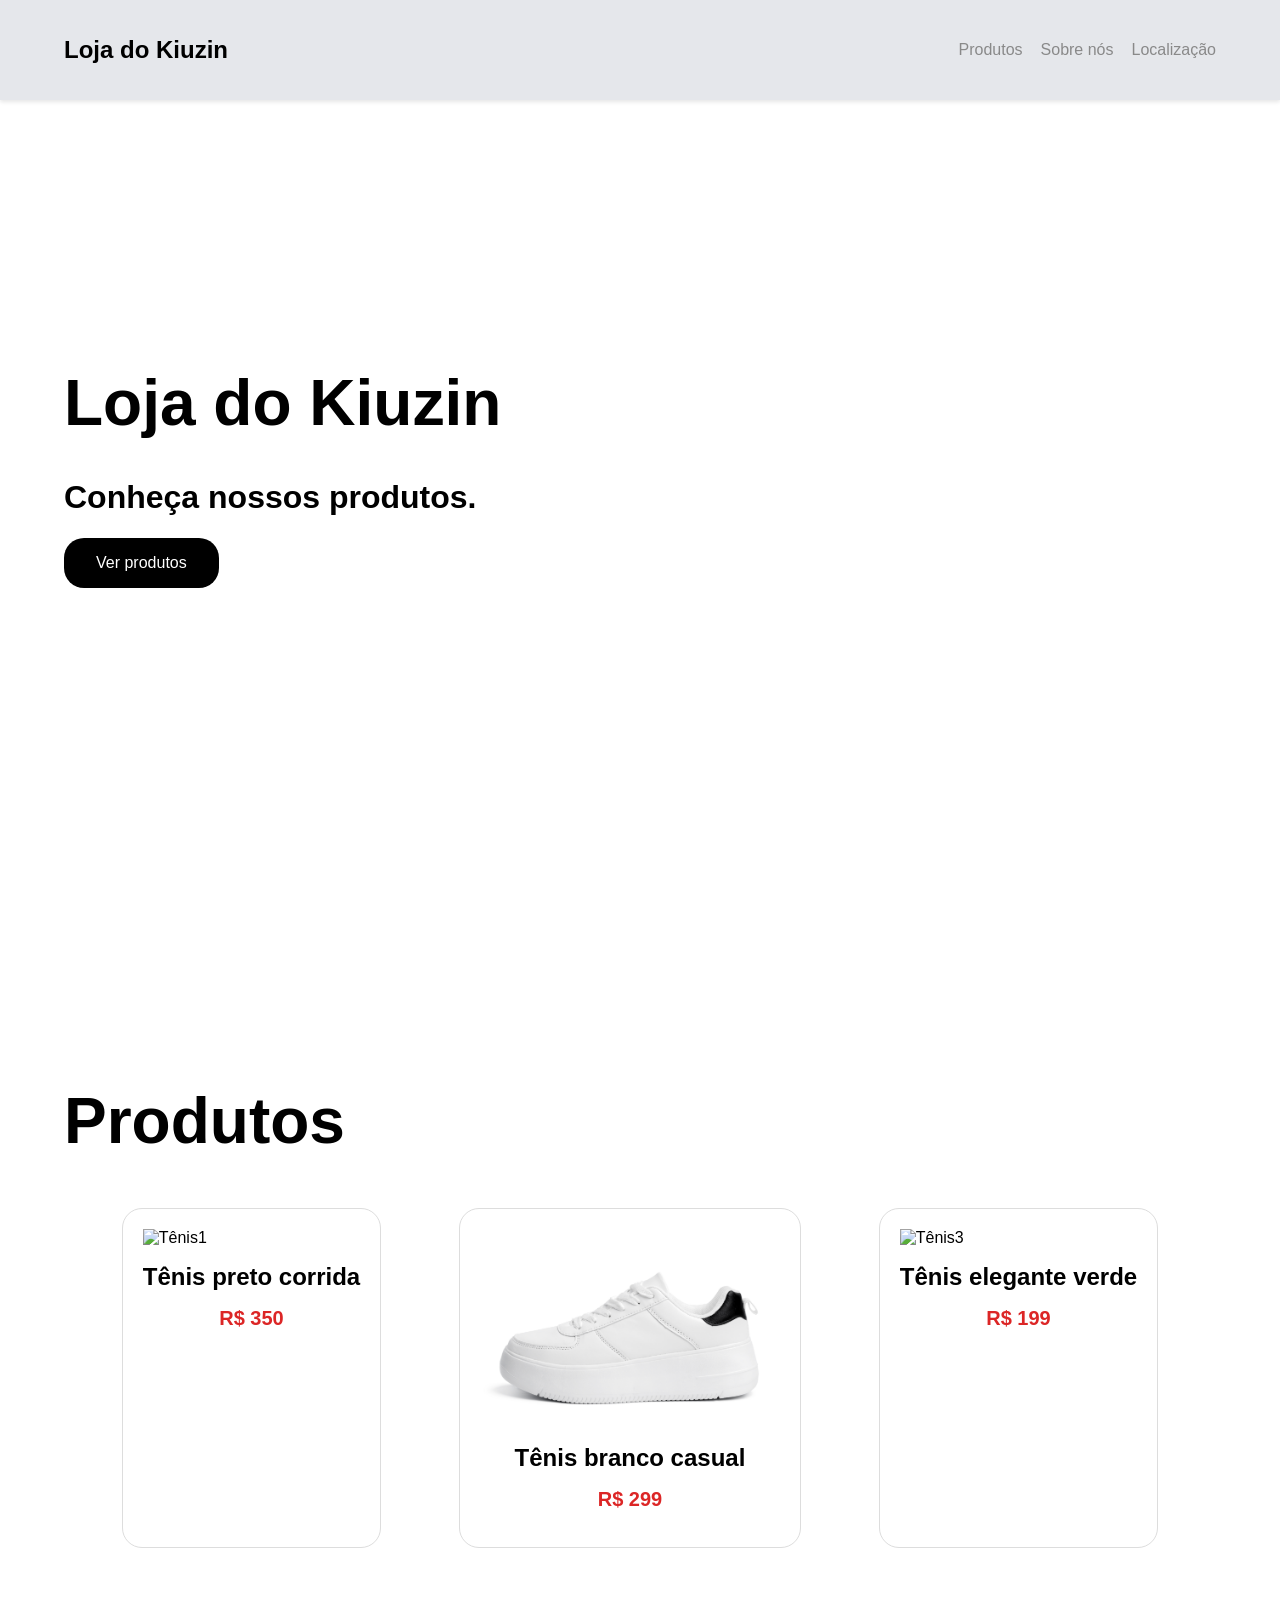
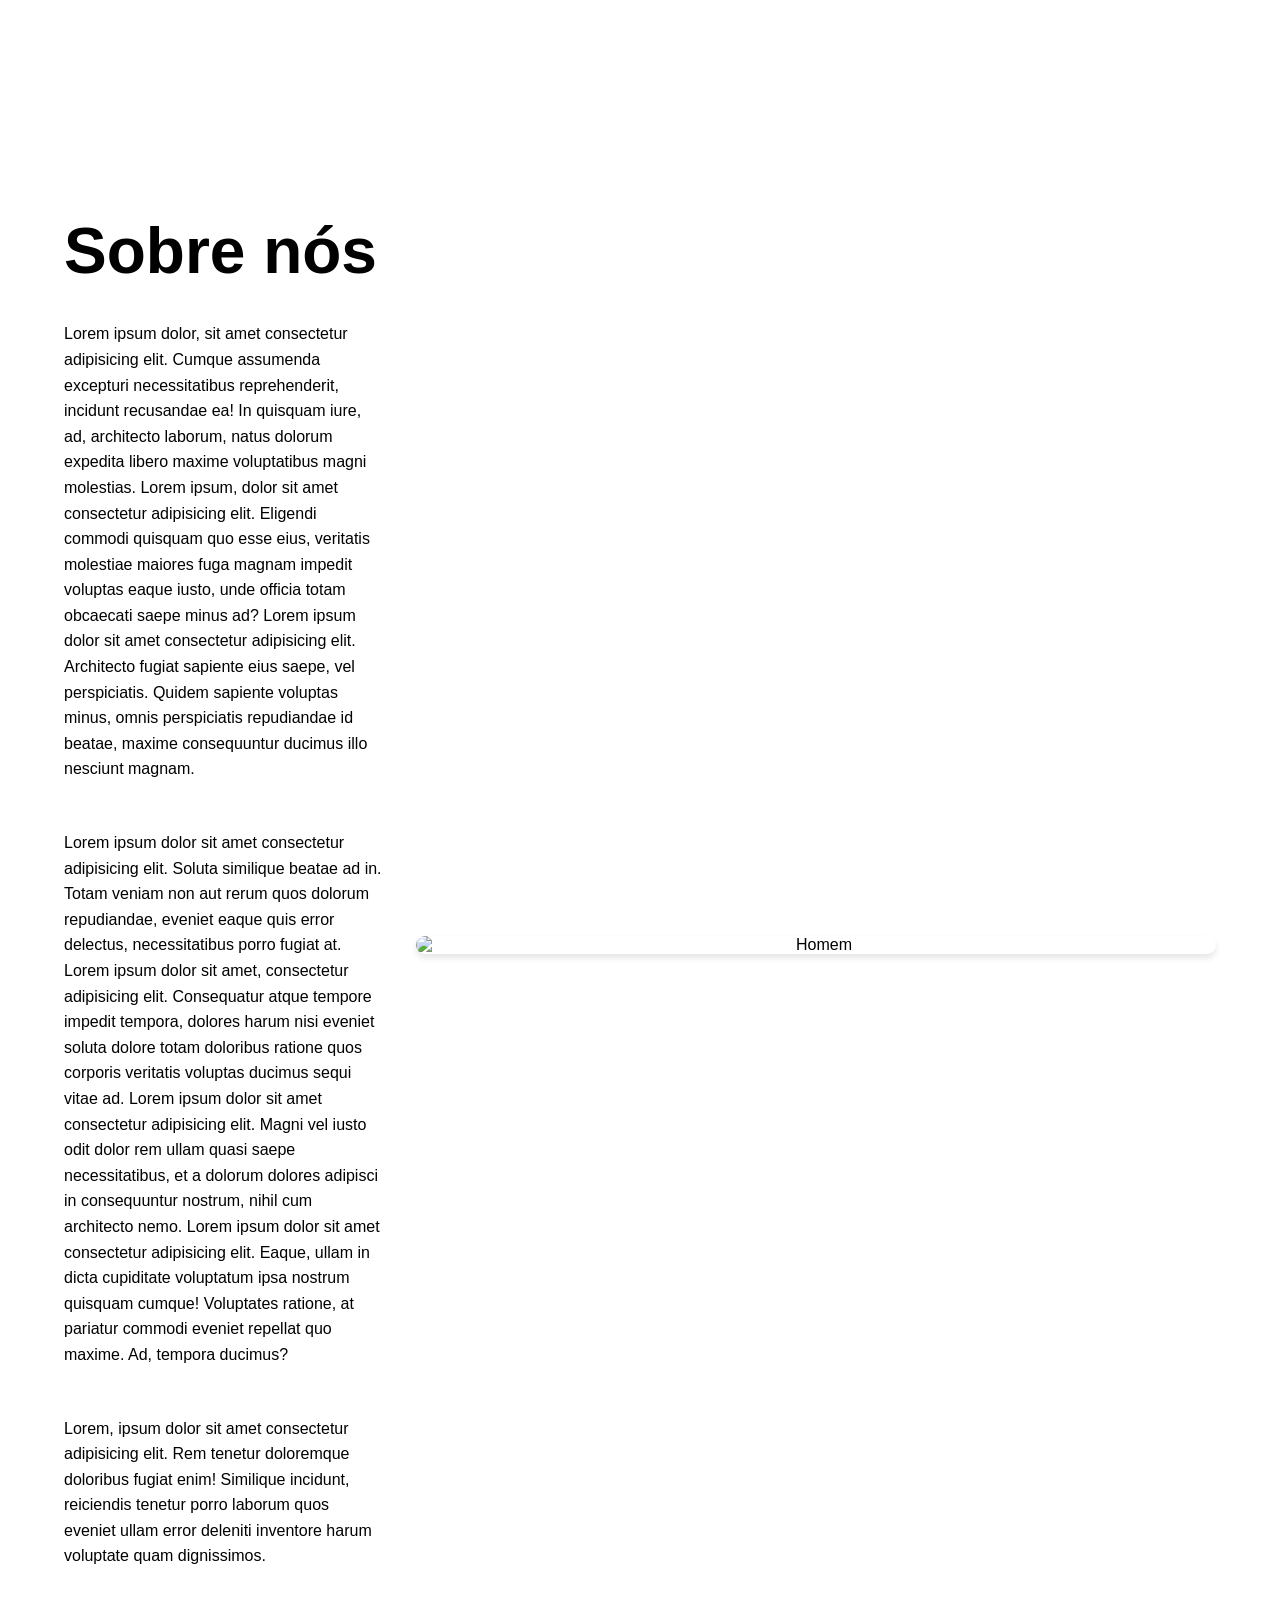
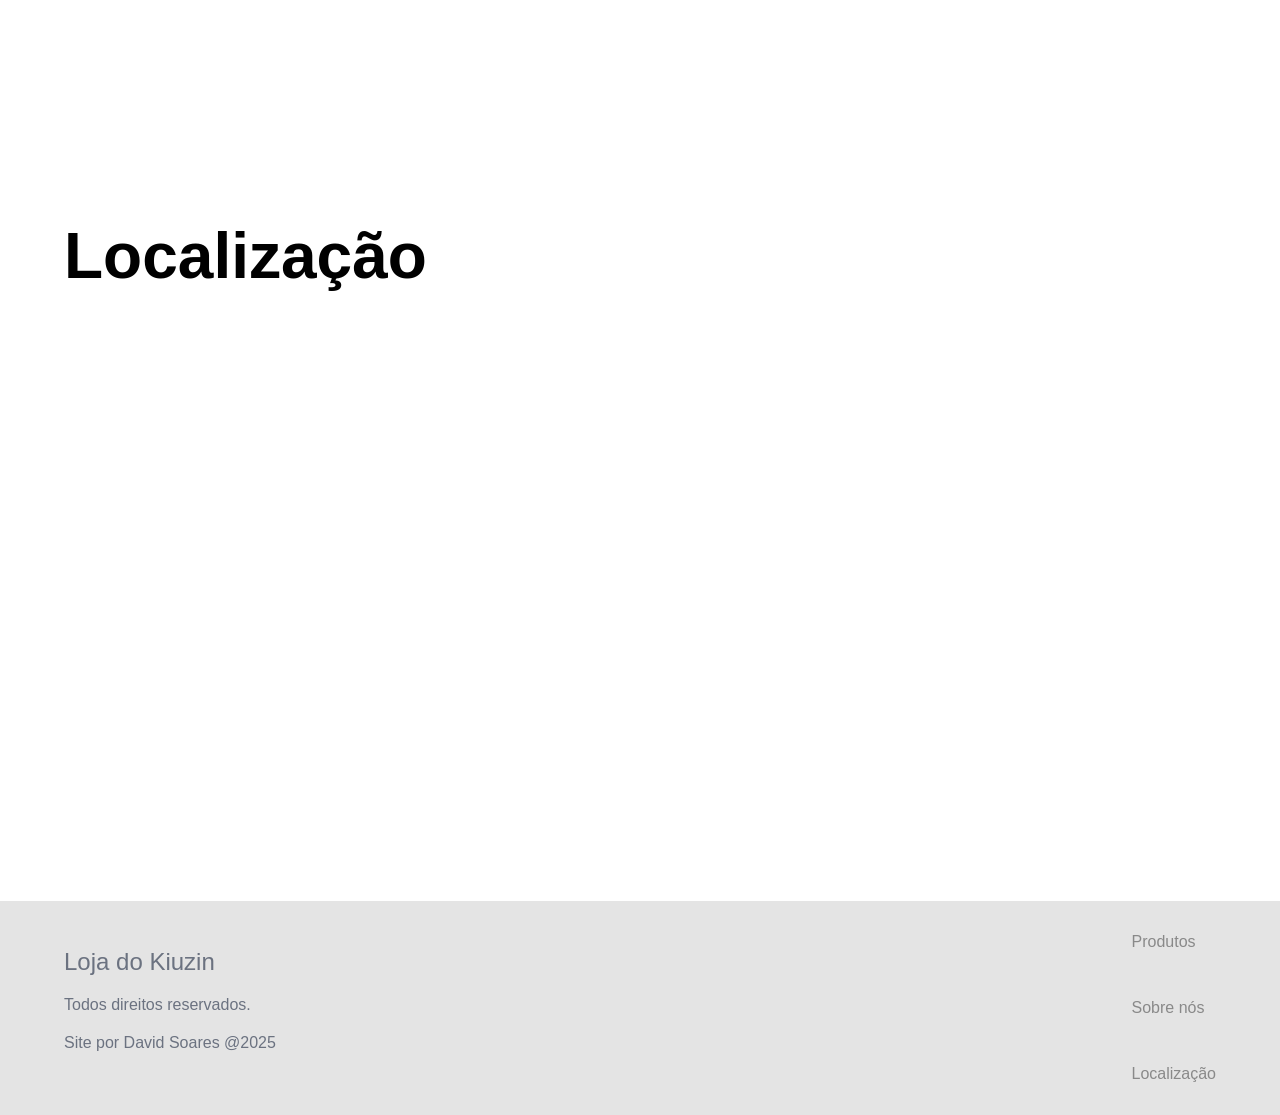
==== index.html @ 2f0f563a "index.html fora da pasta" ====
<!DOCTYPE html>
<html lang="pt_br">

<head>
    <meta charset="UTF-8">
    <meta name="viewport" content="width=device-width, initial-scale=1.0">
    <title>Página Demonstrativa</title>
    <link rel="stylesheet" href="/Css/styles.css" type="text/css">
    <script src="../Js/script.js"></script>
</head>

<body>

    <!-- Nav -->

    <nav class="nav">
        <h1>Loja do Kiuzin</h1>
        <div class="nav-items">
            <a href="#produtos">Produtos</a>
            <a href="#sobre-nos">Sobre nós</a>
            <a href="#localizacao">Localização</a>
        </div>
    </nav>

    <!-- Hero -->
    <div class="background">
        <div class="conteudo-principal">
            <h1 class="titulo">Loja do Kiuzin</h1>
            <h1>Conheça nossos produtos.</h1>
            <button class="botao" onclick="navegarParaId('produtos')">Ver produtos</button>
        </div>
    </div>

    <!-- Produtos -->
    <div id="produtos">
        <div class="conteudo-principal">
            <h1 class="titulo">Produtos</h1>
            <div class="carrosel">

                <!-- Tênis preto corrida -->

                <div class="tenis">
                    <img class="imagem-carrosel" src="/Imgs/tenis1.jpg" alt="Tênis1">
                    <p class="paragrafo-venda">Tênis preto corrida</p>
                    <p class="paragrafo-venda preco">R$ 350</p>
                </div>

                <!-- Tênis branco casual -->

                <div class="tenis">
                    <img class="imagem-carrosel" id="tenis-branco" src="/Imgs/tenis2.jpg" alt="Tênis2">
                    <p class="paragrafo-venda">Tênis branco casual</p>
                    <p class="paragrafo-venda preco">R$ 299</p>
                </div>

                <!-- Tênis elegante verde -->

                <div class="tenis">
                    <img class="imagem-carrosel" src="/Imgs/tenis3.jpg" alt="Tênis3">
                    <p class="paragrafo-venda">Tênis elegante verde</p>
                    <p class="paragrafo-venda preco">R$ 199</p>
                </div>

            </div>
        </div>
    </div>

    <!-- Sobre nós -->

    <div id="sobre-nos">
        <div class="conteudo-principal">
            <h1 class="titulo">Sobre nós</h1>
            <div class="sobre-nos">
                <div class="flex-col paragrafos-about">

                    <p class="paragrafo">Lorem ipsum dolor, sit amet consectetur adipisicing elit. Cumque assumenda
                        excepturi
                        necessitatibus reprehenderit, incidunt recusandae ea! In quisquam iure, ad, architecto laborum,
                        natus
                        dolorum expedita libero maxime voluptatibus magni molestias.
                        Lorem ipsum, dolor sit amet consectetur adipisicing elit. Eligendi commodi quisquam quo esse
                        eius, veritatis molestiae maiores fuga magnam impedit voluptas eaque iusto, unde officia totam
                        obcaecati saepe minus ad?
                        Lorem ipsum dolor sit amet consectetur adipisicing elit. Architecto fugiat sapiente eius saepe,
                        vel perspiciatis. Quidem sapiente voluptas minus, omnis perspiciatis repudiandae id beatae,
                        maxime consequuntur ducimus illo nesciunt magnam.</p>

                    <p class="paragrafo">Lorem ipsum dolor sit amet consectetur adipisicing elit. Soluta similique
                        beatae ad
                        in.
                        Totam veniam non aut rerum quos dolorum repudiandae, eveniet eaque quis error delectus,
                        necessitatibus
                        porro fugiat at.
                        Lorem ipsum dolor sit amet, consectetur adipisicing elit. Consequatur atque tempore impedit
                        tempora, dolores harum nisi eveniet soluta dolore totam doloribus ratione quos corporis
                        veritatis voluptas ducimus sequi vitae ad.
                        Lorem ipsum dolor sit amet consectetur adipisicing elit. Magni vel iusto odit dolor rem ullam
                        quasi saepe necessitatibus, et a dolorum dolores adipisci in consequuntur nostrum, nihil cum
                        architecto nemo.
                        Lorem ipsum dolor sit amet consectetur adipisicing elit. Eaque, ullam in dicta cupiditate
                        voluptatum ipsa nostrum quisquam cumque! Voluptates ratione, at pariatur commodi eveniet
                        repellat quo maxime. Ad, tempora ducimus?</p>

                    <p class="paragrafo">Lorem, ipsum dolor sit amet consectetur adipisicing elit. Rem tenetur
                        doloremque
                        doloribus fugiat enim! Similique incidunt, reiciendis tenetur porro laborum quos eveniet ullam
                        error
                        deleniti inventore harum voluptate quam dignissimos.</p>

                </div>

                <img class="tenis-main" src="/Imgs/Tenis_main.jpg" alt="Homem">

            </div>
        </div>
    </div>

    <!-- Localização -->

    <div id="localizacao">
        <div class="conteudo-principal">
            <h1 class="titulo">Localização</h1>
            <div class="localizacao">


                <div class="map-wrapper">
                    <div class="map-container">
                        <iframe src="https://maps.google.com/maps?q=-10.9472,-37.0734&z=15&output=embed" width="100%"
                            height="100%" frameborder="0" class="map-iframe" allowfullscreen="" aria-hidden="false"
                            tabindex="0"></iframe>


                    </div>
                </div>
            </div>
        </div>
    </div>

    <!-- Footer -->

    <footer class="footer" id="footer">

        <div>
            <p class="paragrafo-footer">Loja do Kiuzin</p>
            <p class="paragrafo">Todos direitos reservados.</p>
            <p>Site por David Soares @2025</p>
        </div>

        <div>
            <ul class="lista">
                <li>
                    <a href="#produtos">Produtos</a>
                </li>
                <li>
                    <a href="#sobre-nos">Sobre nós</a>
                </li>
                <li>
                    <a href="#localizacao">Localização</a>
                </li>
            </ul>
        </div>

    </footer>

</body>

</html>
---- Css/styles.css ----
/* ==================== RESET E CONFIGURAÇÕES GLOBAIS ==================== */
html,
body {
    margin: 0;
    padding: 0;
    font-family: -apple-system, BlinkMacSystemFont, 'Segoe UI', Roboto, 'Helvetica Neue', Arial, sans-serif;
    overflow-x: hidden;
    scroll-behavior: smooth;
}

*,
*::before,
*::after {
    box-sizing: border-box;
}

/* ==================== ELEMENTOS BASE ==================== */
a {
    text-decoration: none;
    color: #898989;
    transition: color 0.3s ease;
}

a:hover {
    color: #000; 
}

ul,
li {
    list-style: none;
    padding: 0;
    margin: 0;
}

/* ==================== NAVEGAÇÃO ==================== */
.nav {
    display: flex;
    justify-content: space-between;
    align-items: center;
    background-color: #e5e7eb;
    padding: 1rem 5%;
    position: fixed;
    width: 100%;
    top: 0;
    z-index: 1000;
    box-shadow: 0 2px 4px rgba(0, 0, 0, 0.1);
}

.nav-items {
    display: flex;
    gap: 18px;
    align-items: center;
}

/* ==================== SEÇÕES COM OFFSET PARA NAVEGAÇÃO FIXA ==================== */
#produtos,
#sobre-nos,
#localizacao {
    padding-top: 80px;
    scroll-margin-top: 80px;
}

/* ==================== CONTEÚDO PRINCIPAL ==================== */
.conteudo-principal {
    padding-top: 60px;
    display: flex;
    flex-direction: column;
    padding-left: 5%;
    padding-right: 5%;
    padding-bottom: 50px;
    width: 100%;
}

.titulo {
    font-size: clamp(2.5rem, 5vw, 5rem);
    margin-bottom: 1rem;
    max-width: 100%;
    word-wrap: break-word;
    line-height: 1.2;
}

.paragrafo {
    font-size: 1rem;
    margin-bottom: 1rem;
    line-height: 1.6;
}

.botao {
    padding: 16px 32px;
    width: fit-content;
    border-radius: 20px;
    cursor: pointer;
    border: none;
    background-color: #000;
    color: #fff;
    font-size: 1rem;
    transition: all 0.3s ease;
}

.botao:hover {
    transform: translateY(-2px);
    box-shadow: 0 4px 8px rgba(0, 0, 0, 0.2);
}

/* ==================== UTILIDADES ==================== */
.flex-col {
    flex-direction: column;
}

.lista {
    display: flex;
    flex-direction: column;
    gap: 3rem;
    font-size: 1rem;
    justify-content: center;
    padding: 0;
}

/* ==================== HERO/BACKGROUND ==================== */
.background {
    background-image: url("../Imgs/1.jpg");
    background-position: center;
    background-size: cover;
    background-repeat: no-repeat;
    width: 100%;
    height: 100vh;
    display: flex;
    justify-content: center;
    align-items: center;
    position: relative;
}

/* ==================== CARROSSEL DE PRODUTOS ==================== */
.carrosel {
    display: flex;
    justify-content: space-evenly;
    flex-wrap: wrap;
    gap: 20px;
    padding: 2rem 0;
}

.tenis {
    border: 1px solid #ddd;
    border-radius: 20px;
    width: fit-content;
    padding: 20px;
    max-width: 100%;
    transition: all 0.3s ease;
    background-color: #fff;
}

.tenis:hover {
    transform: translateY(-5px);
    box-shadow: 0 8px 16px rgba(0, 0, 0, 0.1);
    border-color: #000;
}

#tenis-branco {
    transform: scaleX(-1);
}

.tenis:hover #tenis-branco {
    transform: scaleX(-1) translateY(-5px);
}

.imagem-carrosel {
    width: 100%;
    max-width: 300px;
    height: auto;
    display: block;
}

.paragrafo-venda {
    font-size: 1.5rem;
    font-weight: bold;
    margin: 1rem 0;
    text-align: center;
}

.preco {
    text-align: center;
    color: #dc2626;
    font-size: 1.25rem;
    font-weight: 600;
}

/* ==================== SEÇÃO SOBRE NÓS ==================== */
.sobre-nos {
    display: flex;
    gap: 2rem;

    justify-content: center;
    align-items: center;
    flex-wrap: wrap;
}

.tenis-main {
    width: 100%;
    max-width: 800px;
    max-height: 500px;
    height: auto;
    border-radius: 32px;
    display: flex;
    text-align: center;
    justify-content: center;
    align-items: center;
    box-shadow: 0 4px 6px rgba(0, 0, 0, 0.1);
}

.paragrafos-about {
    flex: 1;
    min-width: 300px;
    display: flex;
    flex-direction: column;
    gap: 1rem;
}

/* ==================== LOCALIZAÇÃO ==================== */
.localizacao {
    display: flex;
    justify-content: center;
    gap: 40px;
    flex-wrap: wrap;
    align-items: flex-start;
    width: 100vw;
    margin-left: -5%;
    margin-right: -5%;
    padding: 0;
}

.map-container {
    height: 60vh;
    width: 1000px;
    max-width: 100%;
}

.map-iframe {
    width: 100%;
    height: 100%;
    border: 0;
}

/* ==================== FOOTER ==================== */
.footer {
    display: flex;
    justify-content: space-between;
    align-items: center;
    background-color: #e4e4e4;
    color: #6b7280;
    padding: 2rem 5%;
    flex-wrap: wrap;
    gap: 1rem;
}

.paragrafo-footer {
    font-size: 1.5rem;
    margin: 0;
}

/* ==================== MEDIA QUERIES ==================== */

/* Tablets  */
@media (min-width: 769px) and (max-width: 991px) {
    .conteudo-principal {
        align-items: center;
        text-align: center;
        padding-top: 100px;
    }

    .sobre-nos {
        flex-direction: column;
        align-items: center;
    }

    .tenis-main {
        width: 100%;
        max-width: 100%;
        order: 1;
    }

    .paragrafos-about {
        width: 100%;
        max-width: 100%;
        text-align: center;
        order: 2;
    }

    .carrosel {
        flex-direction: column;
        align-items: center;
        gap: 24px;
    }

    .tenis {
        max-width: 400px;
    }

    .localizacao {
        flex-direction: column;
        align-items: center;
    }


    .map-container {
        height: 60vh;
        width: 700px;
        max-width: 100%;
    }

    .map-iframe {
        width: 100%;
        height: 100%;
        border: 0;
    }

    .lista {
        display: none;
    }
}

/* Mobile */
@media (max-width: 768px) {
    .nav {
        flex-wrap: wrap;
        padding: 10px 5%;
    }

    .nav-items {
        width: 100%;
        justify-content: space-around;
        gap: 10px;
        margin-top: 10px;
    }

    .conteudo-principal {
        align-items: center;
        text-align: center;
        padding: 100px 5% 50px;
    }

    .titulo {
        font-size: 2.5rem;
    }

    .sobre-nos {
        flex-direction: column;
        align-items: center;
    }

    .tenis-main {
        width: 100%;
        max-width: 100%;
        order: 1;
    }

    .paragrafos-about {
        width: 100%;
        text-align: center;
        order: 2;
    }

    .carrosel {
        flex-direction: column;
        align-items: center;
        gap: 24px;
    }

    .tenis {
        max-width: 320px;
    }

    .imagem-carrosel {
        width: 100%;
    }

    .localizacao {
        flex-direction: column;
        align-items: center;
    }

    .map-container {
        height: 60vh;
        width: 400px;
        max-width: 100%;
    }

    .map-iframe {
        width: 100%;
        height: 100%;
        border: 0;
    }

    .lista {
        display: none;
    }

    .footer {
        flex-direction: column;
        text-align: center;
        gap: 10px;
        padding: 1.5rem 5%;
    }

    .paragrafo-footer {
        font-size: 1.2rem;
    }
}
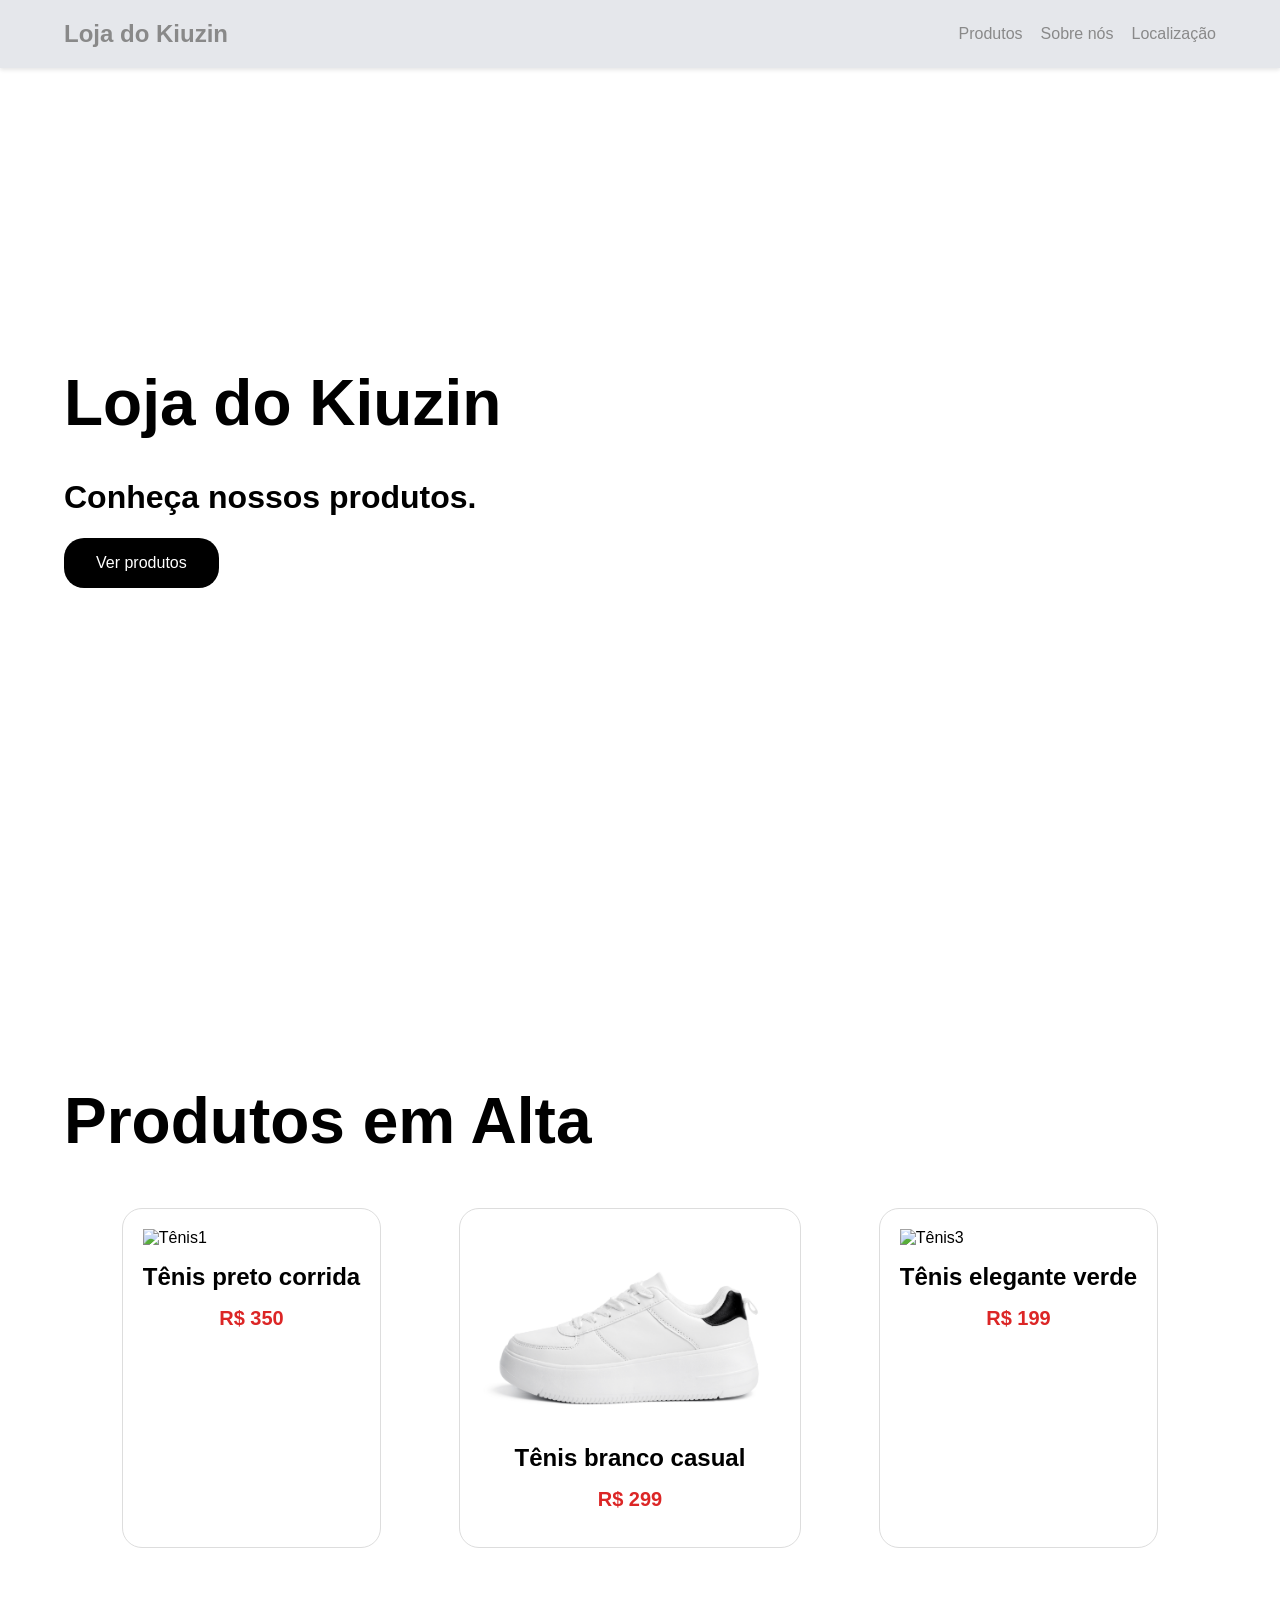
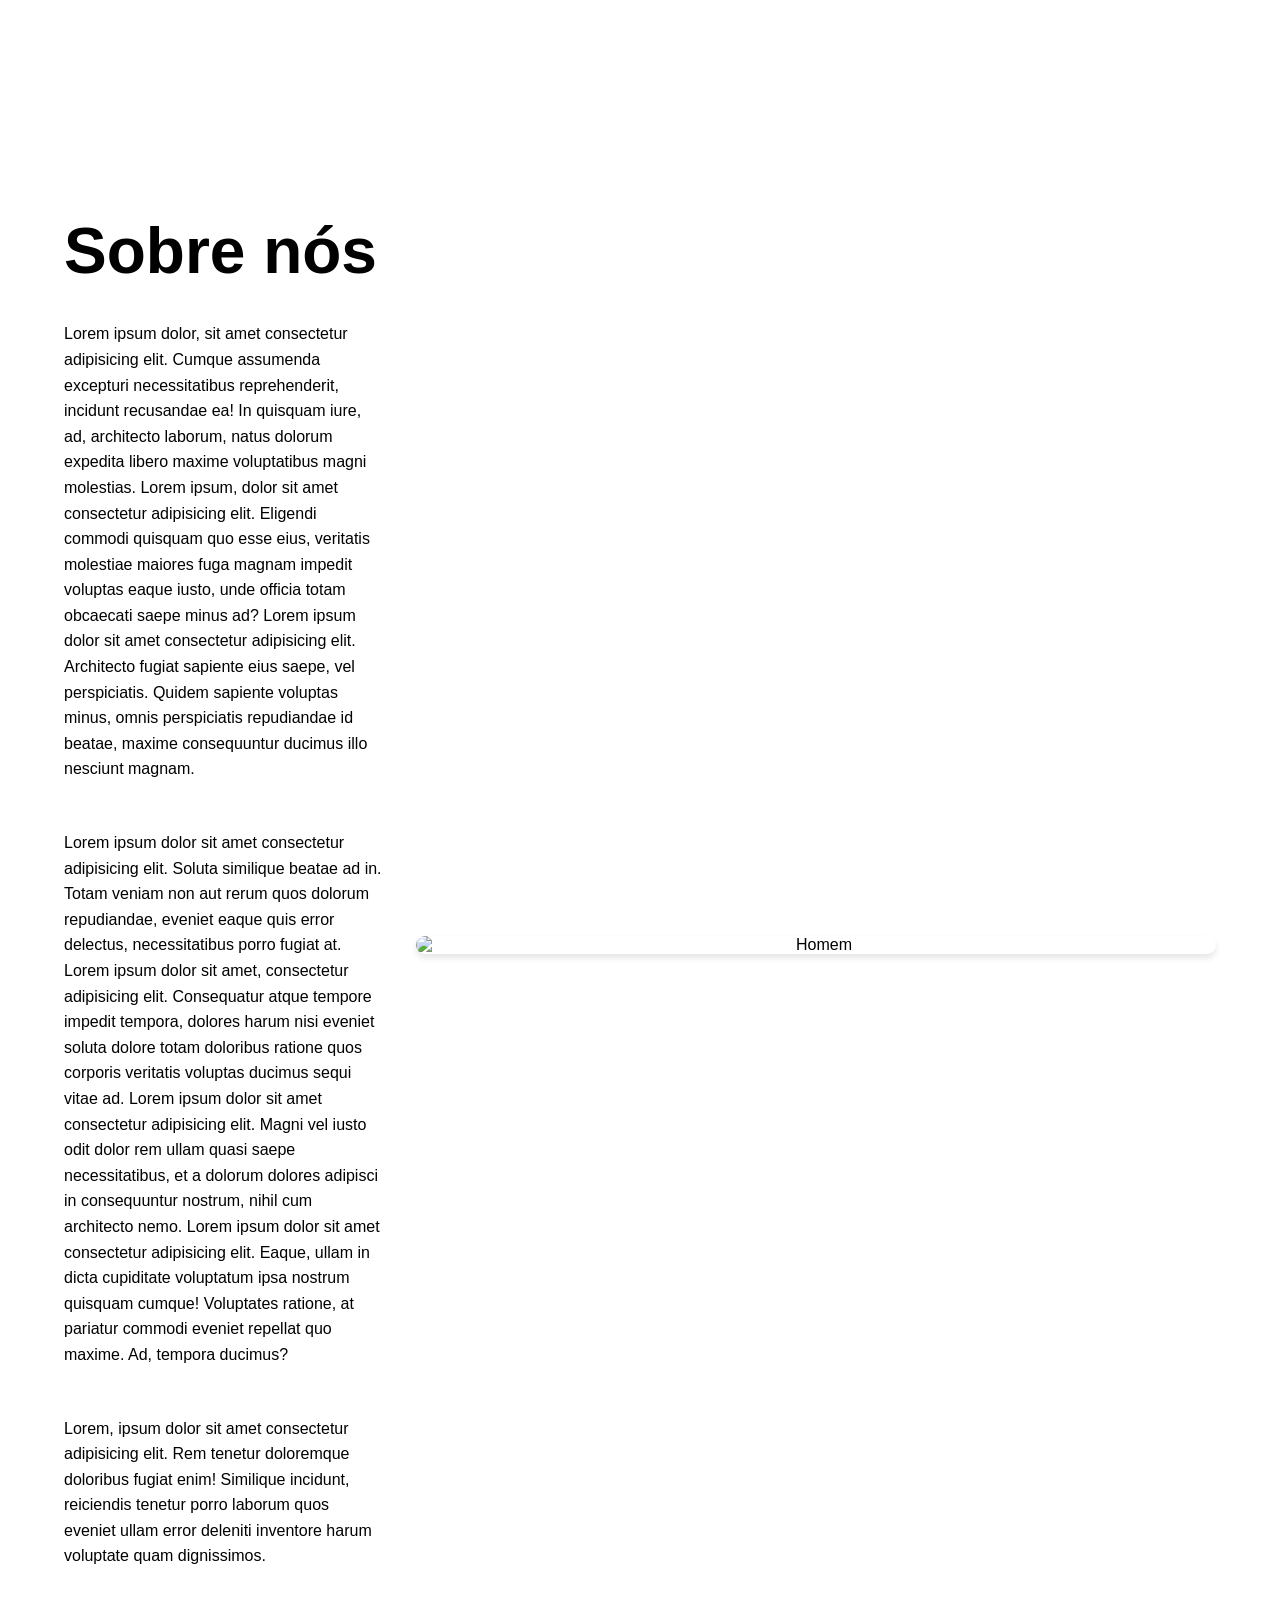
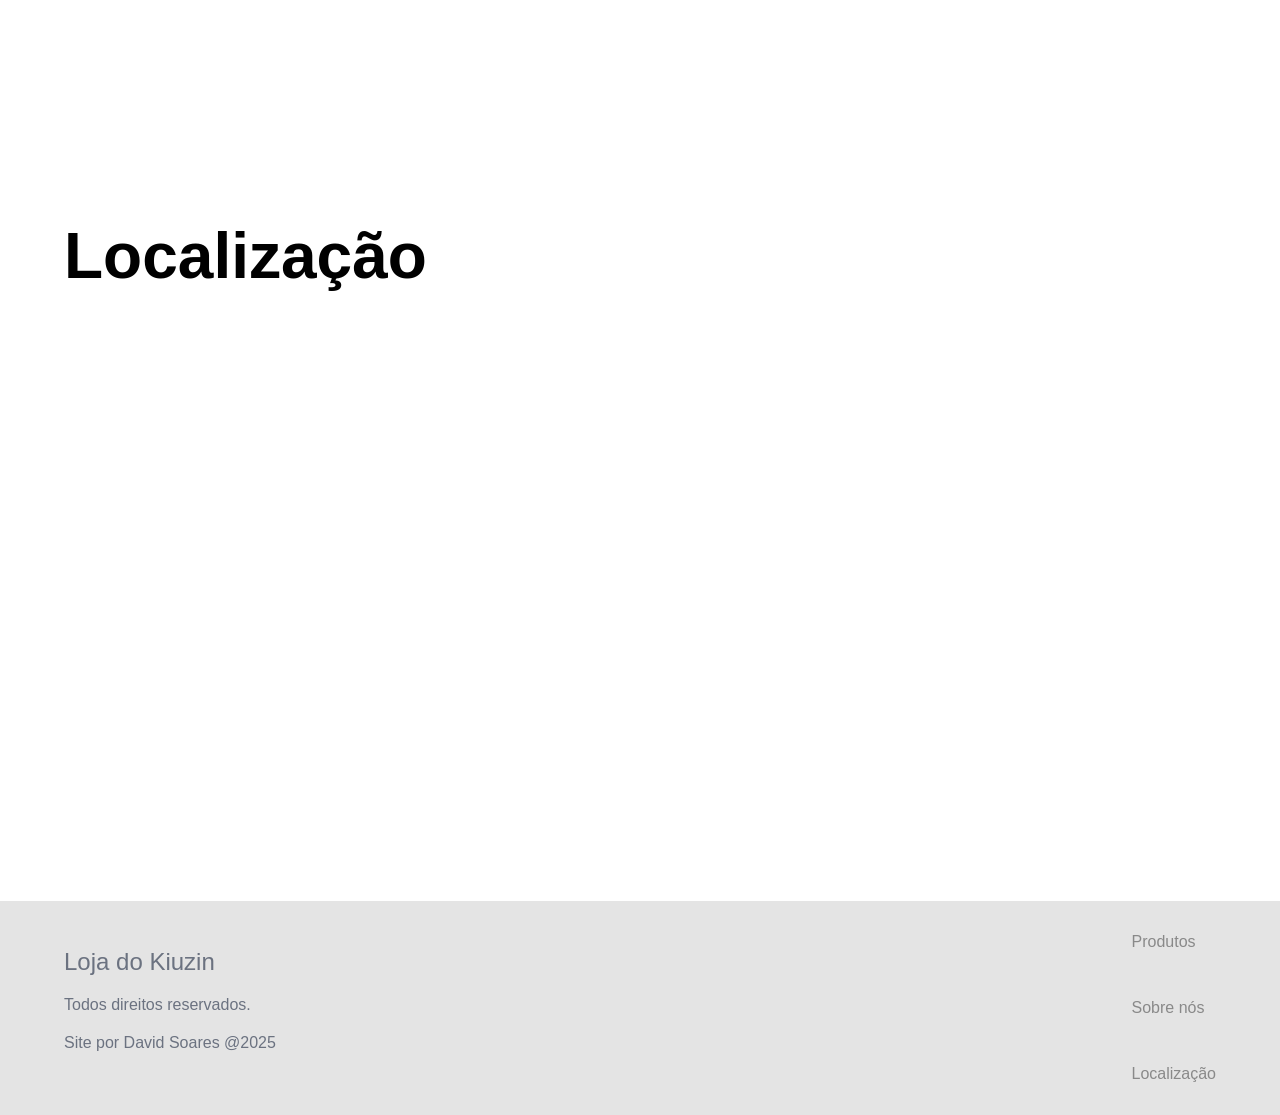
==== commit 1b29289e: "href no title" ====
--- a/index.html
+++ b/index.html
@@ -5,8 +5,8 @@
     <meta charset="UTF-8">
     <meta name="viewport" content="width=device-width, initial-scale=1.0">
     <title>Página Demonstrativa</title>
-    <link rel="stylesheet" href="/Css/styles.css" type="text/css">
-    <script src="../Js/script.js"></script>
+    <link rel="stylesheet" href="./Css/styles.css" type="text/css">
+    <script src="./Js/script.js"></script>
 </head>
 
 <body>
@@ -14,7 +14,7 @@
     <!-- Nav -->
 
     <nav class="nav">
-        <h1>Loja do Kiuzin</h1>
+        <h1><a href="#hero">Loja do Kiuzin</a></h1>
         <div class="nav-items">
             <a href="#produtos">Produtos</a>
             <a href="#sobre-nos">Sobre nós</a>
@@ -23,7 +23,7 @@
     </nav>
 
     <!-- Hero -->
-    <div class="background">
+    <div class="background" id="hero">
         <div class="conteudo-principal">
             <h1 class="titulo">Loja do Kiuzin</h1>
             <h1>Conheça nossos produtos.</h1>
@@ -34,13 +34,13 @@
     <!-- Produtos -->
     <div id="produtos">
         <div class="conteudo-principal">
-            <h1 class="titulo">Produtos</h1>
+            <h1 class="titulo">Produtos em Alta</h1>
             <div class="carrosel">
 
                 <!-- Tênis preto corrida -->
 
                 <div class="tenis">
-                    <img class="imagem-carrosel" src="/Imgs/tenis1.jpg" alt="Tênis1">
+                    <img class="imagem-carrosel" src="./Imgs/tenis1.jpg" alt="Tênis1">
                     <p class="paragrafo-venda">Tênis preto corrida</p>
                     <p class="paragrafo-venda preco">R$ 350</p>
                 </div>
@@ -48,7 +48,7 @@
                 <!-- Tênis branco casual -->
 
                 <div class="tenis">
-                    <img class="imagem-carrosel" id="tenis-branco" src="/Imgs/tenis2.jpg" alt="Tênis2">
+                    <img class="imagem-carrosel" id="tenis-branco" src="./Imgs/tenis2.jpg" alt="Tênis2">
                     <p class="paragrafo-venda">Tênis branco casual</p>
                     <p class="paragrafo-venda preco">R$ 299</p>
                 </div>
@@ -56,7 +56,7 @@
                 <!-- Tênis elegante verde -->
 
                 <div class="tenis">
-                    <img class="imagem-carrosel" src="/Imgs/tenis3.jpg" alt="Tênis3">
+                    <img class="imagem-carrosel" src="./Imgs/tenis3.jpg" alt="Tênis3">
                     <p class="paragrafo-venda">Tênis elegante verde</p>
                     <p class="paragrafo-venda preco">R$ 199</p>
                 </div>
@@ -109,7 +109,7 @@
 
                 </div>
 
-                <img class="tenis-main" src="/Imgs/Tenis_main.jpg" alt="Homem">
+                <img class="tenis-main" src="./Imgs/Tenis_main.jpg" alt="Homem">
 
             </div>
         </div>
--- a/Css/styles.css
+++ b/Css/styles.css
@@ -38,7 +38,7 @@
     justify-content: space-between;
     align-items: center;
     background-color: #e5e7eb;
-    padding: 1rem 5%;
+    padding: 0 5%;
     position: fixed;
     width: 100%;
     top: 0;
